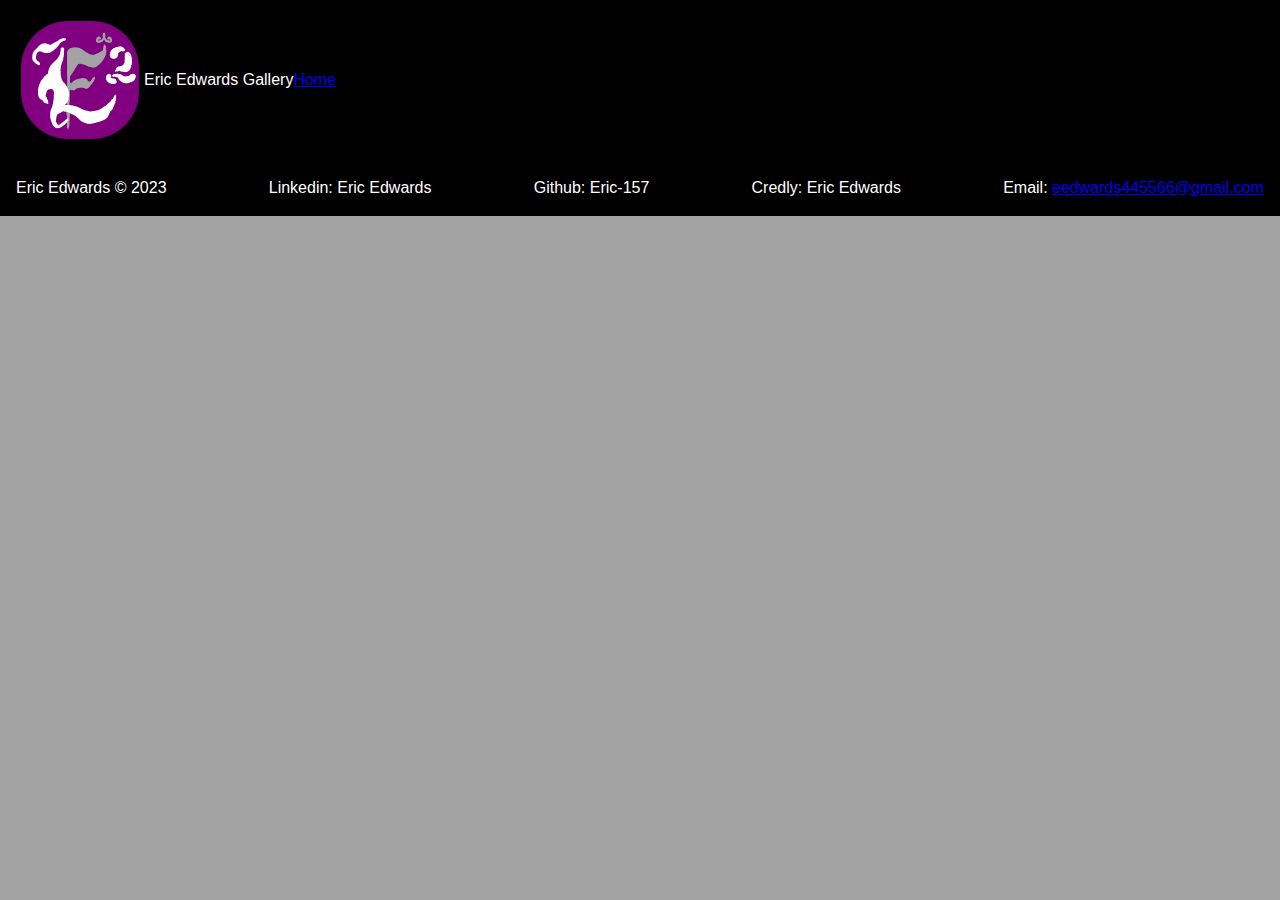
==== Gallery.html @ d953fc55 "Started with structure" ====
<!DOCTYPE html>
<html lang="en">
    <head>
        <meta charset="utf-8">
        <meta name="description" content="Eric Edwards Portfolio">
        <meta name="author" content="Eric Edwards">
        <meta name="viewport" content="width=device-width, initial-scale=1.0">
        <meta name="keywords" content="Eric Edwards, Portfolio, Game, Game Design">
        <title>E-Edwards Portfolio</title>
        <link rel="icon" type="image/png" href="Images/Icons/favicon.png"/>
        <link rel="stylesheet" type="text/css" href="outline.css">
    </head>
    <body>
        <div id="nav">
            <img id="logo" src="Images/Icons/favicon.png" alt="Logo">
            <p>Eric Edwards Gallery</p>
            <p><a href="index.html" title="A bit about Eric">Home</a></p>
        </div>
        <div id="content">

        </div>
        <div id="footer">
            <p>Eric Edwards &copy; 2023</p>
            <p>Linkedin: <a>Eric Edwards</a></p>
            <p>Github: <a>Eric-157</a></p>
            <p>Credly: <a>Eric Edwards</a></p>
            <p>Email: <a href="mailto:eedwards445566@gmail.com">eedwards445566@gmail.com</a></p>
        </div>
    </body>
</html>
---- outline.css ----
body {
    display: flex;
    flex-direction: column;
    font-family: 'Trebuchet MS', sans-serif;
    line-height: 1.5;
    color: white;
    background-color:rgb(163, 163, 163);
    -webkit-font-smoothing: antialiased;
    -moz-osx-font-smoothing: grayscale;
    -webkit-text-size-adjust: 100%;
    -ms-text-size-adjust: 100%;
    padding: 0;
    margin: 0;
}

#nav {
    display: flex;
    flex-direction: row;
    justify-content: flex-start;
    align-items: center;
    padding: 1rem 1rem;
    background-color: rgb(0, 0, 0);
    color: white;
    height: auto;
}

#footer {
    display: flex;
    flex-direction: row;
    justify-content: space-between;
    align-items: center;
    padding: 0 1rem;
    background-color: rgb(0, 0, 0);
    color: white;
    height: auto;
}
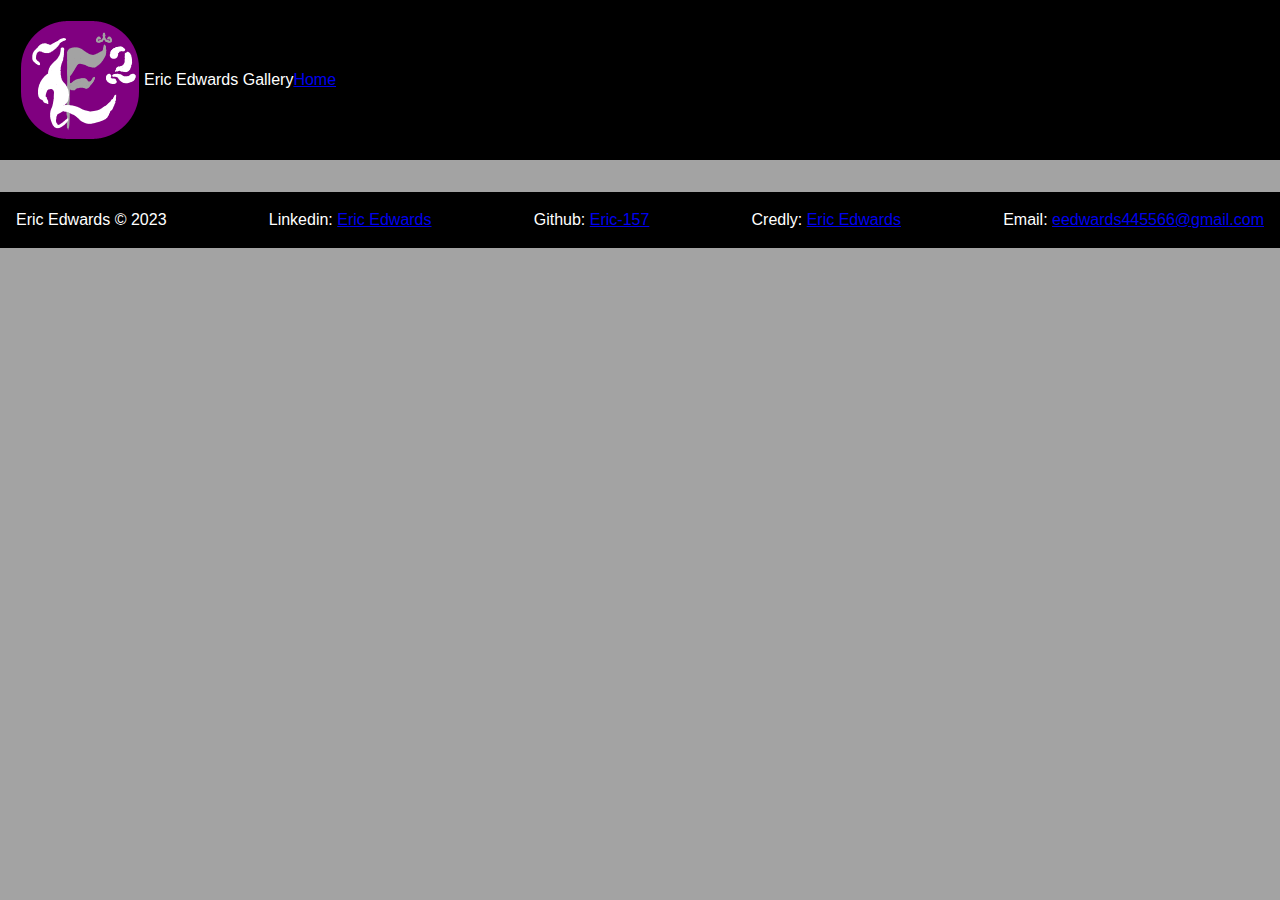
==== commit bdb3a315: "pre computer packing changes" ====
--- a/Gallery.html
+++ b/Gallery.html
@@ -17,13 +17,26 @@
             <p><a href="index.html" title="A bit about Eric">Home</a></p>
         </div>
         <div id="content">
+            <!-- Image Slideshow -->
+            <div>
 
+            </div>
+
+            <!-- Design Work -->
+            <div>
+
+            </div>
+
+            <!-- Websites -->
+            <div>
+                
+            </div>
         </div>
         <div id="footer">
             <p>Eric Edwards &copy; 2023</p>
-            <p>Linkedin: <a>Eric Edwards</a></p>
-            <p>Github: <a>Eric-157</a></p>
-            <p>Credly: <a>Eric Edwards</a></p>
+            <p>Linkedin: <a href="https://www.linkedin.com/in/eric-edwards-64030a20b/" target="_blank">Eric Edwards</a></p>
+            <p>Github: <a href="https://github.com/Eric-157" target="_blank">Eric-157</a></p>
+            <p>Credly: <a href="https://www.credly.com/users/eric-edwards.8d96000a/badges" target="_blank">Eric Edwards</a></p>
             <p>Email: <a href="mailto:eedwards445566@gmail.com">eedwards445566@gmail.com</a></p>
         </div>
     </body>
--- a/outline.css
+++ b/outline.css
@@ -24,6 +24,16 @@
     height: auto;
 }
 
+#content {
+    display: flex;
+    flex-direction: column;
+    justify-content: space-between;
+    align-items: flex-start;
+    padding: 1rem 1rem;
+    color: white;
+    height: auto;
+}
+
 #footer {
     display: flex;
     flex-direction: row;
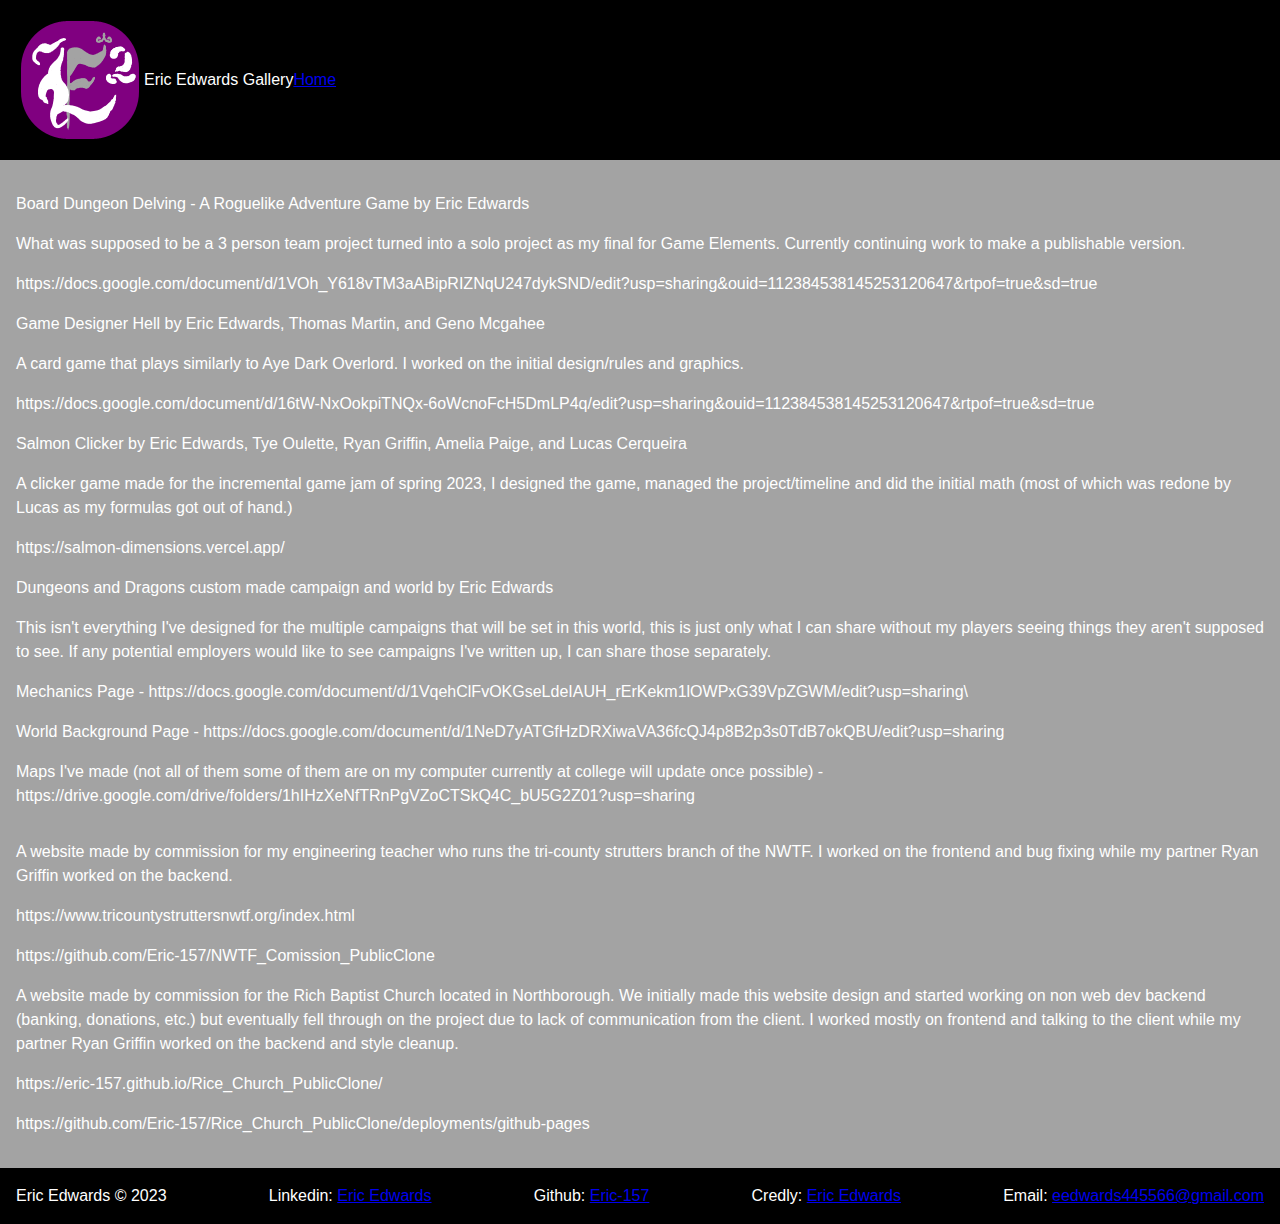
==== commit a1c7ab62: "added content" ====
--- a/Gallery.html
+++ b/Gallery.html
@@ -24,12 +24,30 @@
 
             <!-- Design Work -->
             <div>
-
+                <p>Board Dungeon Delving - A Roguelike Adventure Game by Eric Edwards</p>
+                <p>What was supposed to be a 3 person team project turned into a solo project as my final for Game Elements. Currently continuing work to make a publishable version.</p>
+                <p>https://docs.google.com/document/d/1VOh_Y618vTM3aABipRIZNqU247dykSND/edit?usp=sharing&ouid=112384538145253120647&rtpof=true&sd=true</p>
+                <p>Game Designer Hell by Eric Edwards, Thomas Martin, and Geno Mcgahee</p>
+                <p>A card game that plays similarly to Aye Dark Overlord. I worked on the initial design/rules and graphics.</p>
+                <p>https://docs.google.com/document/d/16tW-NxOokpiTNQx-6oWcnoFcH5DmLP4q/edit?usp=sharing&ouid=112384538145253120647&rtpof=true&sd=true</p>
+                <p>Salmon Clicker by Eric Edwards, Tye Oulette, Ryan Griffin, Amelia Paige, and Lucas Cerqueira</p>
+                <p>A clicker game made for the incremental game jam of spring 2023, I designed the game, managed the project/timeline and did the initial math (most of which was redone by Lucas as my formulas got out of hand.)</p>
+                <p>https://salmon-dimensions.vercel.app/</p>
+                <p>Dungeons and Dragons custom made campaign and world by Eric Edwards</p>
+                <p>This isn't everything I've designed for the multiple campaigns that will be set in this world, this is just only what I can share without my players seeing things they aren't supposed to see. If any potential employers would like to see campaigns I've written up, I can share those separately.</p>
+                <p>Mechanics Page - https://docs.google.com/document/d/1VqehClFvOKGseLdeIAUH_rErKekm1lOWPxG39VpZGWM/edit?usp=sharing\</p>
+                <p>World Background Page - https://docs.google.com/document/d/1NeD7yATGfHzDRXiwaVA36fcQJ4p8B2p3s0TdB7okQBU/edit?usp=sharing</p>
+                <p>Maps I've made (not all of them some of them are on my computer currently at college will update once possible) - https://drive.google.com/drive/folders/1hIHzXeNfTRnPgVZoCTSkQ4C_bU5G2Z01?usp=sharing</p>
             </div>
 
             <!-- Websites -->
             <div>
-                
+                <p>A website made by commission for my engineering teacher who runs the tri-county strutters branch of the NWTF. I worked on the frontend and bug fixing while my partner Ryan Griffin worked on the backend.</p>
+                <p>https://www.tricountystruttersnwtf.org/index.html</p>
+                <p>https://github.com/Eric-157/NWTF_Comission_PublicClone</p>
+                <p>A website made by commission for the Rich Baptist Church located in Northborough. We initially made this website design and started working on non web dev backend (banking, donations, etc.) but eventually fell through on the project due to lack of communication from the client. I worked mostly on frontend and talking to the client while my partner Ryan Griffin worked on the backend and style cleanup.</p>
+                <p>https://eric-157.github.io/Rice_Church_PublicClone/</p>
+                <p>https://github.com/Eric-157/Rice_Church_PublicClone/deployments/github-pages</p>
             </div>
         </div>
         <div id="footer">
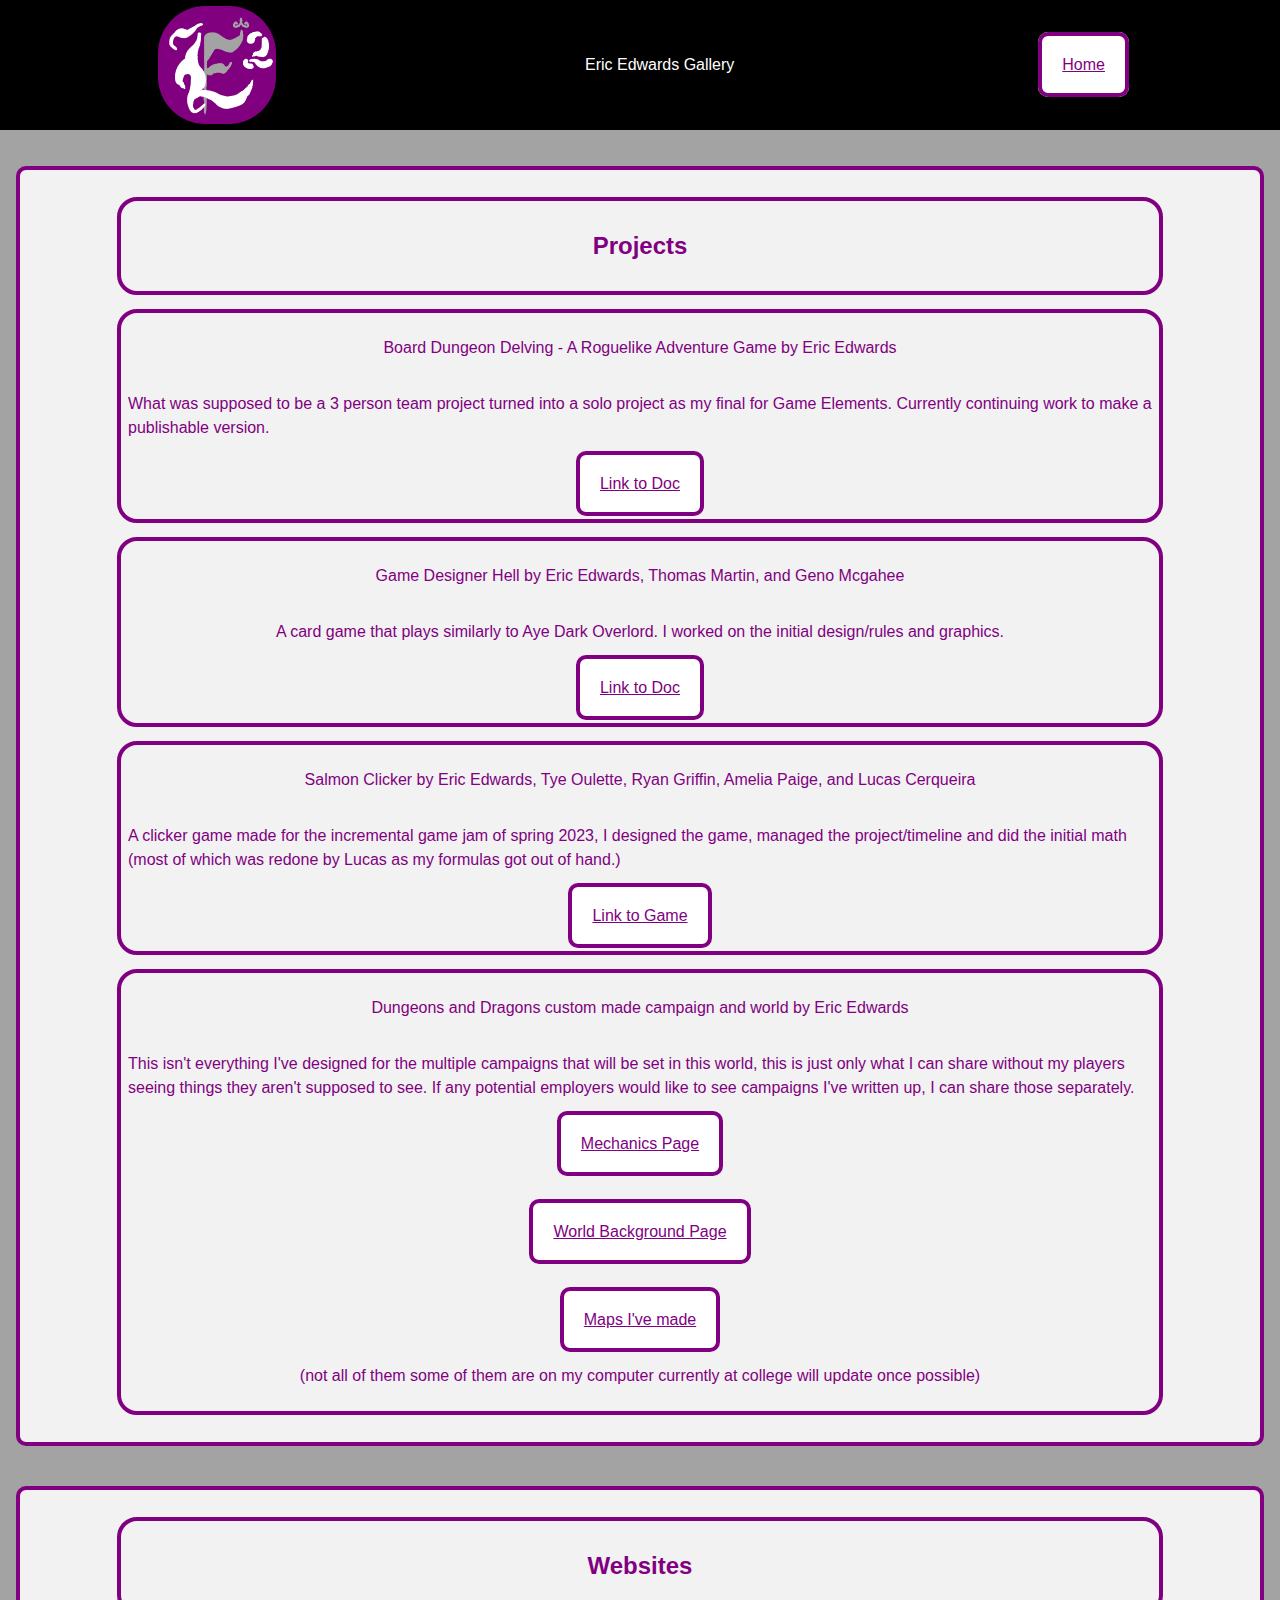
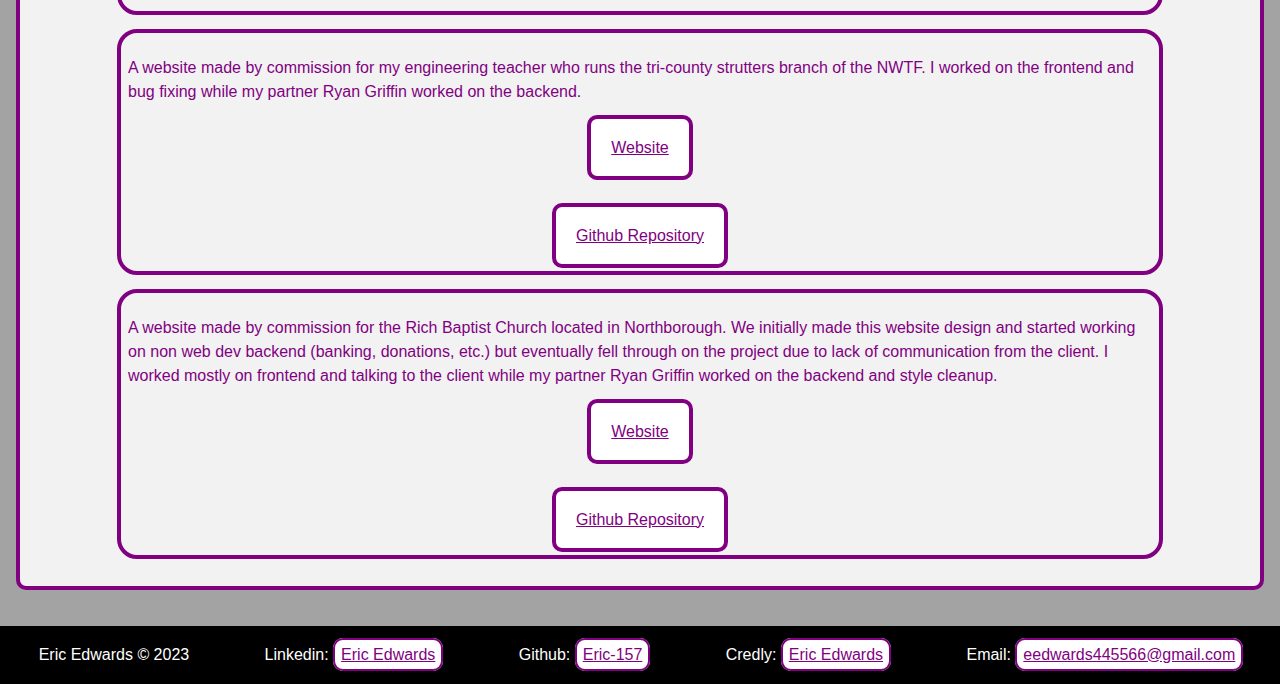
==== commit 62eef5a4: "Everything besides JavaScript" ====
--- a/Gallery.html
+++ b/Gallery.html
@@ -9,6 +9,7 @@
         <title>E-Edwards Portfolio</title>
         <link rel="icon" type="image/png" href="Images/Icons/favicon.png"/>
         <link rel="stylesheet" type="text/css" href="outline.css">
+        <link rel="stylesheet" type="text/css" href="gallery.css">
     </head>
     <body>
         <div id="nav">
@@ -18,36 +19,40 @@
         </div>
         <div id="content">
             <!-- Image Slideshow -->
-            <div>
+            <div id="images">
 
             </div>
 
             <!-- Design Work -->
-            <div>
-                <p>Board Dungeon Delving - A Roguelike Adventure Game by Eric Edwards</p>
+            <div id="projects">
+                <div><h2>Projects</h2></div>
+                <div><p>Board Dungeon Delving - A Roguelike Adventure Game by Eric Edwards</p>
                 <p>What was supposed to be a 3 person team project turned into a solo project as my final for Game Elements. Currently continuing work to make a publishable version.</p>
-                <p>https://docs.google.com/document/d/1VOh_Y618vTM3aABipRIZNqU247dykSND/edit?usp=sharing&ouid=112384538145253120647&rtpof=true&sd=true</p>
-                <p>Game Designer Hell by Eric Edwards, Thomas Martin, and Geno Mcgahee</p>
+                <p><a href="https://docs.google.com/document/d/1VOh_Y618vTM3aABipRIZNqU247dykSND/edit?usp=sharing&ouid=112384538145253120647&rtpof=true&sd=true">Link to Doc</a></p></div>
+                <div><p>Game Designer Hell by Eric Edwards, Thomas Martin, and Geno Mcgahee</p>
                 <p>A card game that plays similarly to Aye Dark Overlord. I worked on the initial design/rules and graphics.</p>
-                <p>https://docs.google.com/document/d/16tW-NxOokpiTNQx-6oWcnoFcH5DmLP4q/edit?usp=sharing&ouid=112384538145253120647&rtpof=true&sd=true</p>
-                <p>Salmon Clicker by Eric Edwards, Tye Oulette, Ryan Griffin, Amelia Paige, and Lucas Cerqueira</p>
+                <p><a href="https://docs.google.com/document/d/16tW-NxOokpiTNQx-6oWcnoFcH5DmLP4q/edit?usp=sharing&ouid=112384538145253120647&rtpof=true&sd=true">Link to Doc</a></p></div>
+                <div><p>Salmon Clicker by Eric Edwards, Tye Oulette, Ryan Griffin, Amelia Paige, and Lucas Cerqueira</p>
                 <p>A clicker game made for the incremental game jam of spring 2023, I designed the game, managed the project/timeline and did the initial math (most of which was redone by Lucas as my formulas got out of hand.)</p>
-                <p>https://salmon-dimensions.vercel.app/</p>
-                <p>Dungeons and Dragons custom made campaign and world by Eric Edwards</p>
+                <p><a href="https://salmon-dimensions.vercel.app/">Link to Game</a></p></div>
+                <div><p>Dungeons and Dragons custom made campaign and world by Eric Edwards</p>
                 <p>This isn't everything I've designed for the multiple campaigns that will be set in this world, this is just only what I can share without my players seeing things they aren't supposed to see. If any potential employers would like to see campaigns I've written up, I can share those separately.</p>
-                <p>Mechanics Page - https://docs.google.com/document/d/1VqehClFvOKGseLdeIAUH_rErKekm1lOWPxG39VpZGWM/edit?usp=sharing\</p>
-                <p>World Background Page - https://docs.google.com/document/d/1NeD7yATGfHzDRXiwaVA36fcQJ4p8B2p3s0TdB7okQBU/edit?usp=sharing</p>
-                <p>Maps I've made (not all of them some of them are on my computer currently at college will update once possible) - https://drive.google.com/drive/folders/1hIHzXeNfTRnPgVZoCTSkQ4C_bU5G2Z01?usp=sharing</p>
+                <p><a href="https://docs.google.com/document/d/1VqehClFvOKGseLdeIAUH_rErKekm1lOWPxG39VpZGWM/edit?usp=sharing\">Mechanics Page</a></p><p></p>
+                <p><a href="https://docs.google.com/document/d/1NeD7yATGfHzDRXiwaVA36fcQJ4p8B2p3s0TdB7okQBU/edit?usp=sharing">World Background Page</a></p><p></p>
+                <p><a href="https://drive.google.com/drive/folders/1hIHzXeNfTRnPgVZoCTSkQ4C_bU5G2Z01?usp=sharing">Maps I've made</a></p><p>(not all of them some of them are on my computer currently at college will update once possible)</p></div>
             </div>
 
             <!-- Websites -->
-            <div>
+            <div id="websites">
+                <div><h2>Websites</h2></div>
+                <div>
                 <p>A website made by commission for my engineering teacher who runs the tri-county strutters branch of the NWTF. I worked on the frontend and bug fixing while my partner Ryan Griffin worked on the backend.</p>
-                <p>https://www.tricountystruttersnwtf.org/index.html</p>
-                <p>https://github.com/Eric-157/NWTF_Comission_PublicClone</p>
+                <p><a href="https://www.tricountystruttersnwtf.org/index.html">Website</a></p><p></p>
+                <p><a href="https://github.com/Eric-157/NWTF_Comission_PublicClone">Github Repository</a></p></div>
+                <div>
                 <p>A website made by commission for the Rich Baptist Church located in Northborough. We initially made this website design and started working on non web dev backend (banking, donations, etc.) but eventually fell through on the project due to lack of communication from the client. I worked mostly on frontend and talking to the client while my partner Ryan Griffin worked on the backend and style cleanup.</p>
-                <p>https://eric-157.github.io/Rice_Church_PublicClone/</p>
-                <p>https://github.com/Eric-157/Rice_Church_PublicClone/deployments/github-pages</p>
+                <p><a href="https://eric-157.github.io/Rice_Church_PublicClone/">Website</a></p><p></p>
+                <p><a href="https://github.com/Eric-157/Rice_Church_PublicClone/deployments/github-pages">Github Repository</a></p></div>
             </div>
         </div>
         <div id="footer">
--- a/outline.css
+++ b/outline.css
@@ -11,24 +11,34 @@
     -ms-text-size-adjust: 100%;
     padding: 0;
     margin: 0;
+    overflow-x: hidden;
 }
 
 #nav {
     display: flex;
     flex-direction: row;
-    justify-content: flex-start;
+    justify-content: space-around;
     align-items: center;
-    padding: 1rem 1rem;
+    padding: 1px 1px;
     background-color: rgb(0, 0, 0);
     color: white;
     height: auto;
+    width: 100vw;
+}
+
+#nav a {
+    background-color: white;
+    color: #810081;
+    padding: 20px;
+    border-radius: 10px;
+    border: 4px solid #810081;
 }
 
 #content {
     display: flex;
     flex-direction: column;
     justify-content: space-between;
-    align-items: flex-start;
+    align-items: center;
     padding: 1rem 1rem;
     color: white;
     height: auto;
@@ -37,10 +47,26 @@
 #footer {
     display: flex;
     flex-direction: row;
-    justify-content: space-between;
+    flex-wrap: wrap;
+    justify-content: space-around;
     align-items: center;
-    padding: 0 1rem;
+    width: 100vw;
+    padding: 1px 1px;
+
     background-color: rgb(0, 0, 0);
     color: white;
     height: auto;
+}
+
+#footer a {
+    background-color: white;
+    padding: 6px;
+    border: solid 2px #810081;
+    border-radius: 10px;
+    color: #810081;
+}
+
+#footer p {
+    padding-left: 8px;
+    padding-right: 8px;
 }--- a/gallery.css
+++ b/gallery.css
@@ -0,0 +1,59 @@
+#projects {
+    display: flex;
+    flex-direction: row;
+    flex-wrap: wrap;
+    justify-content: space-around;
+    background-color: #f2f2f2;
+    color: #810081;
+    padding: 20px;
+    margin-top: 20px;
+    margin-bottom: 20px;
+    border-radius: 10px;
+    border: 4px solid #810081;
+}
+
+#projects div {
+    width: 80vw;
+    display: flex;
+    flex-direction: column;
+    justify-content: space-around;
+    align-items: center;
+    border: 4px solid #810081;
+    border-radius: 20px;
+    margin: 7px;
+    padding: 7px;
+}
+
+#websites {
+    display: flex;
+    flex-direction: row;
+    flex-wrap: wrap;
+    justify-content: space-around;
+    background-color: #f2f2f2;
+    color: #810081;
+    padding: 20px;
+    margin-top: 20px;
+    margin-bottom: 20px;
+    border-radius: 10px;
+    border: 4px solid #810081;
+}
+
+#websites div {
+    width: 80vw;
+    display: flex;
+    flex-direction: column;
+    justify-content: space-around;
+    align-items: center;
+    border: 4px solid #810081;
+    border-radius: 20px;
+    margin: 7px;
+    padding: 7px;
+}
+
+#content a {
+    background-color: white;
+    color: #810081;
+    padding: 20px;
+    border-radius: 10px;
+    border: 4px solid #810081;
+}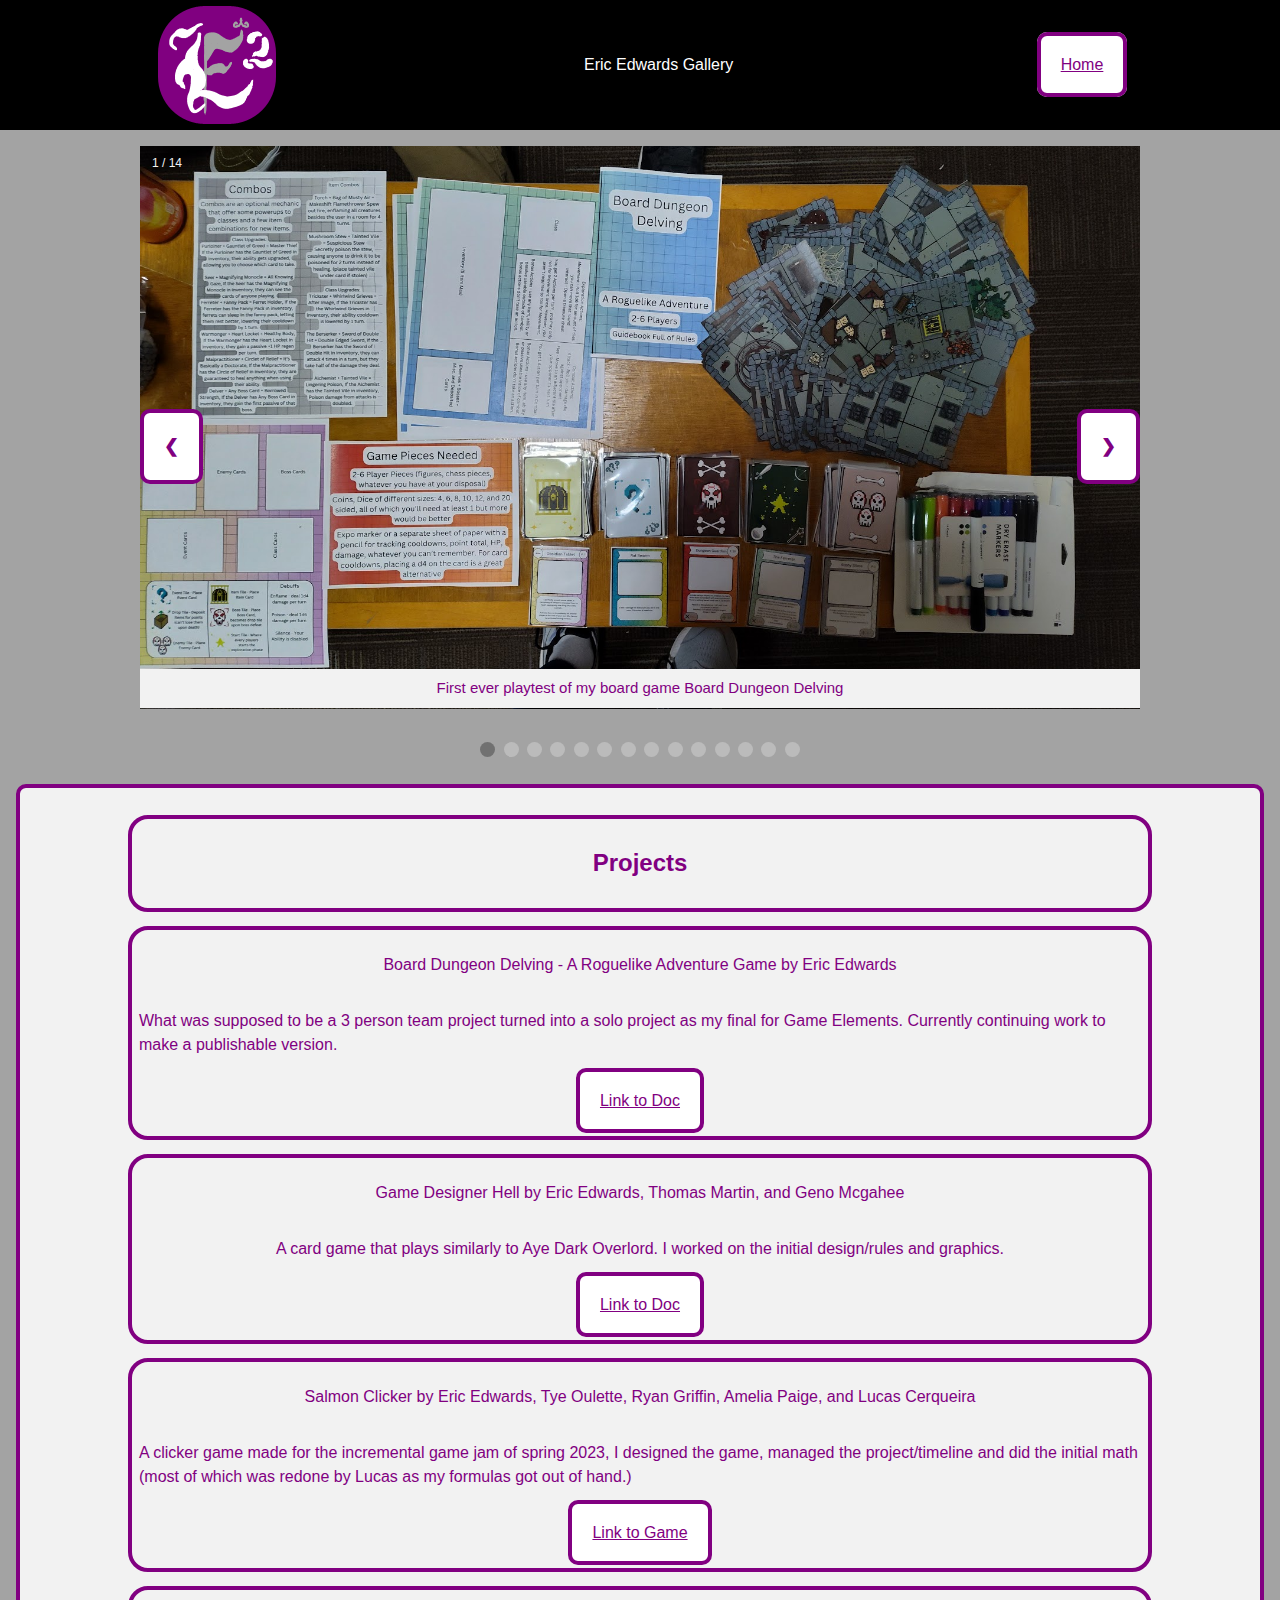
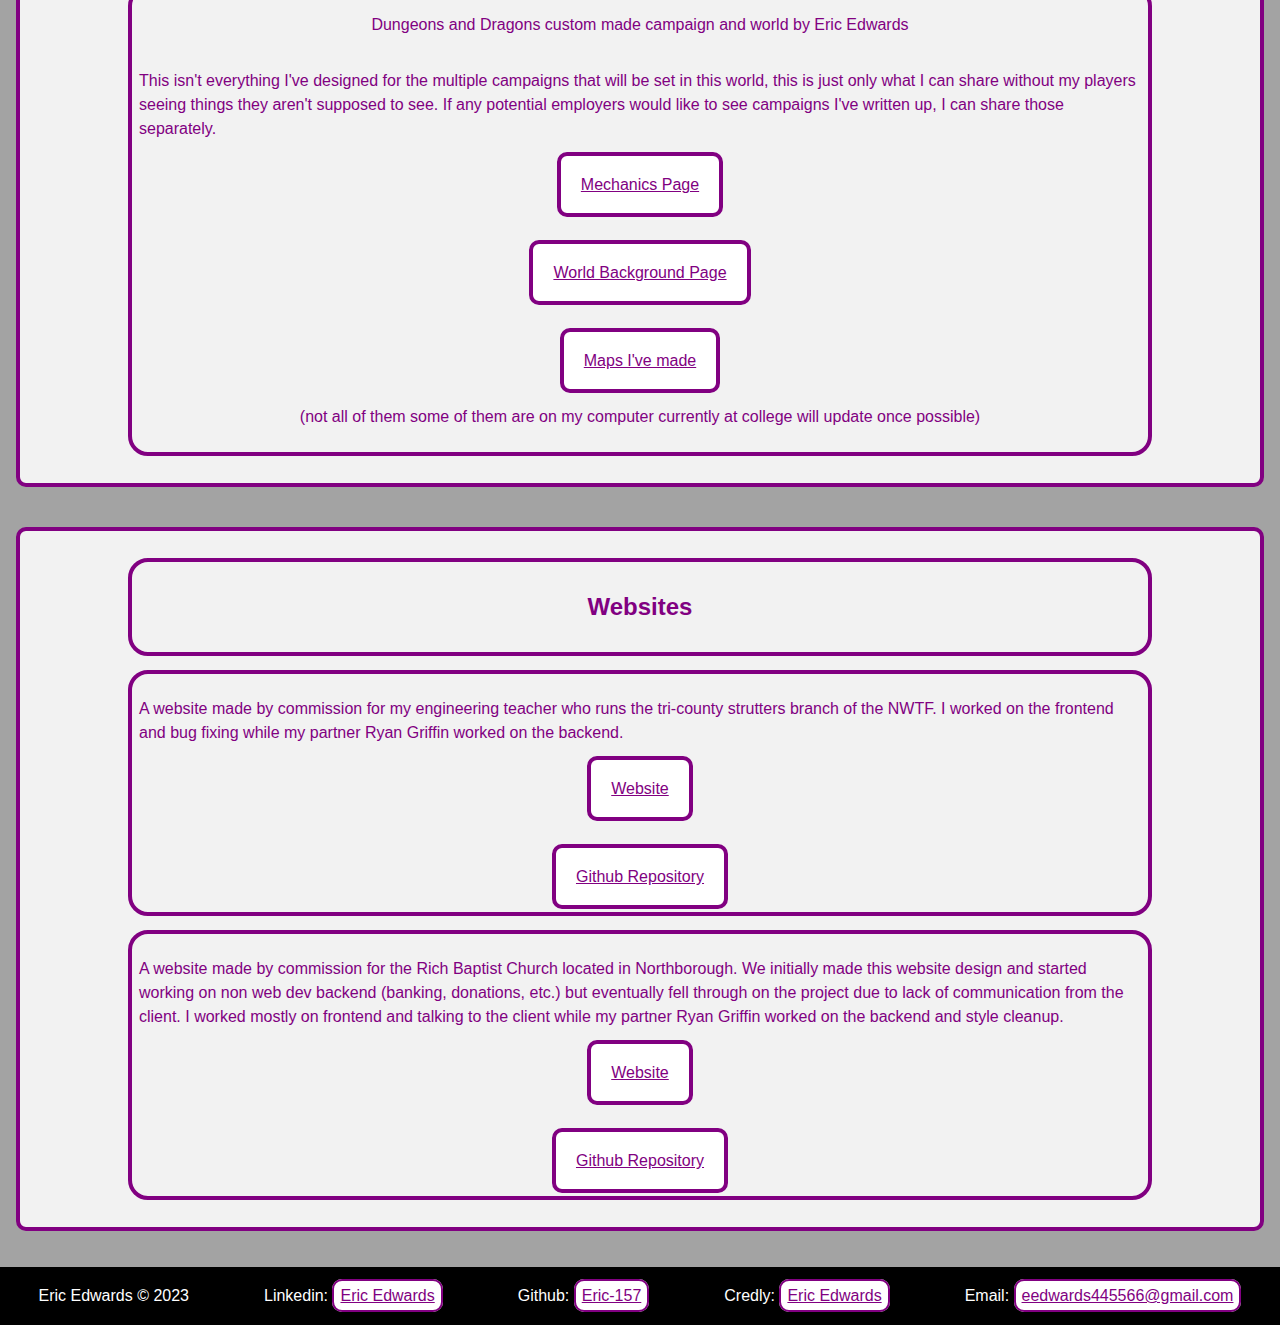
==== commit 0203578a: "Javascript and Images" ====
--- a/Gallery.html
+++ b/Gallery.html
@@ -10,6 +10,8 @@
         <link rel="icon" type="image/png" href="Images/Icons/favicon.png"/>
         <link rel="stylesheet" type="text/css" href="outline.css">
         <link rel="stylesheet" type="text/css" href="gallery.css">
+        <link rel="stylesheet" type="text/css" href="slideshow.css">
+        <script src="slideshow.js"></script>
     </head>
     <body>
         <div id="nav">
@@ -20,7 +22,117 @@
         <div id="content">
             <!-- Image Slideshow -->
             <div id="images">
+                <!-- Slideshow container -->
+                <div class="slideshow-container">
+                
+                    <!-- Full-width images with number and caption text -->
+                    <div class="mySlides fade">
+                        <div class="numbertext">1 / 14</div>
+                        <img src="Images/BDDMaterials.jpg" style="width:100%">
+                        <div class="text">First ever playtest of my board game Board Dungeon Delving</div>
+                    </div>
+                
+                    <div class="mySlides fade">
+                        <div class="numbertext">2 / 14</div>
+                        <img src="Images/BDDPlaying.jpg" style="width:100%">
+                        <div class="text">All game pieces of Board Dungeon Delving laid out before playing</div>
+                    </div>
+                
+                    <div class="mySlides fade">
+                        <div class="numbertext">3 / 14</div>
+                        <img src="Images/CPWD_Menu.png" style="width:100%">
+                        <div class="text">Menu Art made for a game I worked on in High School</div>
+                    </div>
 
+                    <div class="mySlides fade">
+                        <div class="numbertext">4 / 14</div>
+                        <img src="Images/daveSprites_unity.png" style="width:100%">
+                        <div class="text">Character Sprite+Animation for said game from high school</div>
+                    </div>
+
+                    <div class="mySlides fade">
+                        <div class="numbertext">5 / 14</div>
+                        <img src="Images/Tilemap_zoomed.png" style="width:100%">
+                        <div class="text">Tilemap for levels for said game from high school</div>
+                    </div>
+
+                    <div class="mySlides fade">
+                        <div class="numbertext">6 / 14</div>
+                        <img src="Images/level1.png" style="width:100%">
+                        <div class="text">level 1 design in unity with collisions for said game from high school</div>
+                    </div>
+
+                    <div class="mySlides fade">
+                        <div class="numbertext">7 / 14</div>
+                        <img src="Images/level2.png" style="width:100%">
+                        <div class="text">level 2 design in unity with collisions for said game from high school</div>
+                    </div>
+
+                    <div class="mySlides fade">
+                        <div class="numbertext">8 / 14</div>
+                        <img src="Images/level3.png" style="width:100%">
+                        <div class="text">level 3 design in unity with collisions for said game from high school</div>
+                    </div>
+
+                    <div class="mySlides fade">
+                        <div class="numbertext">9 / 14</div>
+                        <img src="Images/level4.png" style="width:100%">
+                        <div class="text">level 4 design in unity with collisions for said game from high school</div>
+                    </div>
+
+                    <div class="mySlides fade">
+                        <div class="numbertext">10 / 14</div>
+                        <img src="Images/level5.png" style="width:100%">
+                        <div class="text">level 5 design in unity with collisions for said game from high school</div>
+                    </div>
+
+                    <div class="mySlides fade">
+                        <div class="numbertext">11 / 14</div>
+                        <img src="Images/level6.png" style="width:100%">
+                        <div class="text">level 6 design in unity with collisions for said game from high school</div>
+                    </div>
+
+                    <div class="mySlides fade">
+                        <div class="numbertext">12 / 14</div>
+                        <img src="Images/level7.png" style="width:100%">
+                        <div class="text">level 7 design in unity with collisions for said game from high school</div>
+                    </div>
+
+                    <div class="mySlides fade">
+                        <div class="numbertext">13 / 14</div>
+                        <img src="Images/ShadingPractice1.png" style="width:100%">
+                        <div class="text">Some old artwork where I practiced shading</div>
+                    </div>
+
+                    <div class="mySlides fade">
+                        <div class="numbertext">14 / 14</div>
+                        <img src="Images/HandDrawnArt.jpg" style="width:100%">
+                        <div class="text">Recent artwork from my drawing final. I've gotten much better at drawing.</div>
+                    </div>
+                
+                    <!-- Next and previous buttons -->
+                    <a class="prev" onclick="plusSlides(-1)">&#10094;</a>
+                    <a class="next" onclick="plusSlides(1)">&#10095;</a>
+                </div>
+                <br>
+                
+                <!-- The dots/circles -->
+                <div style="text-align:center">
+                    <span class="dot" onclick="currentSlide(1)"></span>
+                    <span class="dot" onclick="currentSlide(2)"></span>
+                    <span class="dot" onclick="currentSlide(3)"></span>
+                    <span class="dot" onclick="currentSlide(4)"></span>
+                    <span class="dot" onclick="currentSlide(5)"></span>
+                    <span class="dot" onclick="currentSlide(6)"></span>
+                    <span class="dot" onclick="currentSlide(7)"></span>
+                    <span class="dot" onclick="currentSlide(8)"></span>
+                    <span class="dot" onclick="currentSlide(9)"></span>
+                    <span class="dot" onclick="currentSlide(10)"></span>
+                    <span class="dot" onclick="currentSlide(11)"></span>
+                    <span class="dot" onclick="currentSlide(12)"></span>
+                    <span class="dot" onclick="currentSlide(13)"></span>
+                    <span class="dot" onclick="currentSlide(14)"></span>
+                </div>
             </div>
 
             <!-- Design Work -->
--- a/slideshow.css
+++ b/slideshow.css
@@ -0,0 +1,98 @@
+* {
+    box-sizing: border-box
+}
+
+/* Slideshow container */
+.slideshow-container {
+    max-width: 1000px;
+    position: relative;
+    margin: auto;
+}
+
+/* Hide the images by default */
+.mySlides {
+    display: none;
+}
+
+/* Next & previous buttons */
+.prev,
+.next {
+    cursor: pointer;
+    position: absolute;
+    top: 50%;
+    width: auto;
+    margin-top: -22px;
+    padding: 12px;
+    color: white;
+    font-weight: bold;
+    font-size: 18px;
+    transition: 0.6s ease;
+    border-radius: 0 3px 3px 0;
+    user-select: none;
+}
+
+/* Position the "next button" to the right */
+.next {
+    right: 0;
+    border-radius: 3px 0 0 3px;
+}
+
+/* On hover, add a black background color with a little bit see-through */
+.prev:hover,
+.next:hover {
+    background-color: rgba(0, 0, 0, 0.8);
+}
+
+/* Caption text */
+.text {
+    color: #810081;
+    background-color: #f2f2f2;
+    font-size: 15px;
+    padding: 8px 12px;
+    position: absolute;
+    bottom: 8px;
+    width: 100%;
+    text-align: center;
+}
+
+/* Number text (1/3 etc) */
+.numbertext {
+    color: #f2f2f2;
+    font-size: 12px;
+    padding: 8px 12px;
+    position: absolute;
+    top: 0;
+}
+
+/* The dots/bullets/indicators */
+.dot {
+    cursor: pointer;
+    height: 15px;
+    width: 15px;
+    margin: 0 2px;
+    background-color: #bbb;
+    border-radius: 50%;
+    display: inline-block;
+    transition: background-color 0.6s ease;
+}
+
+.active,
+.dot:hover {
+    background-color: #717171;
+}
+
+/* Fading animation */
+.fade {
+    animation-name: fade;
+    animation-duration: 1.5s;
+}
+
+@keyframes fade {
+    from {
+        opacity: .4
+    }
+
+    to {
+        opacity: 1
+    }
+}